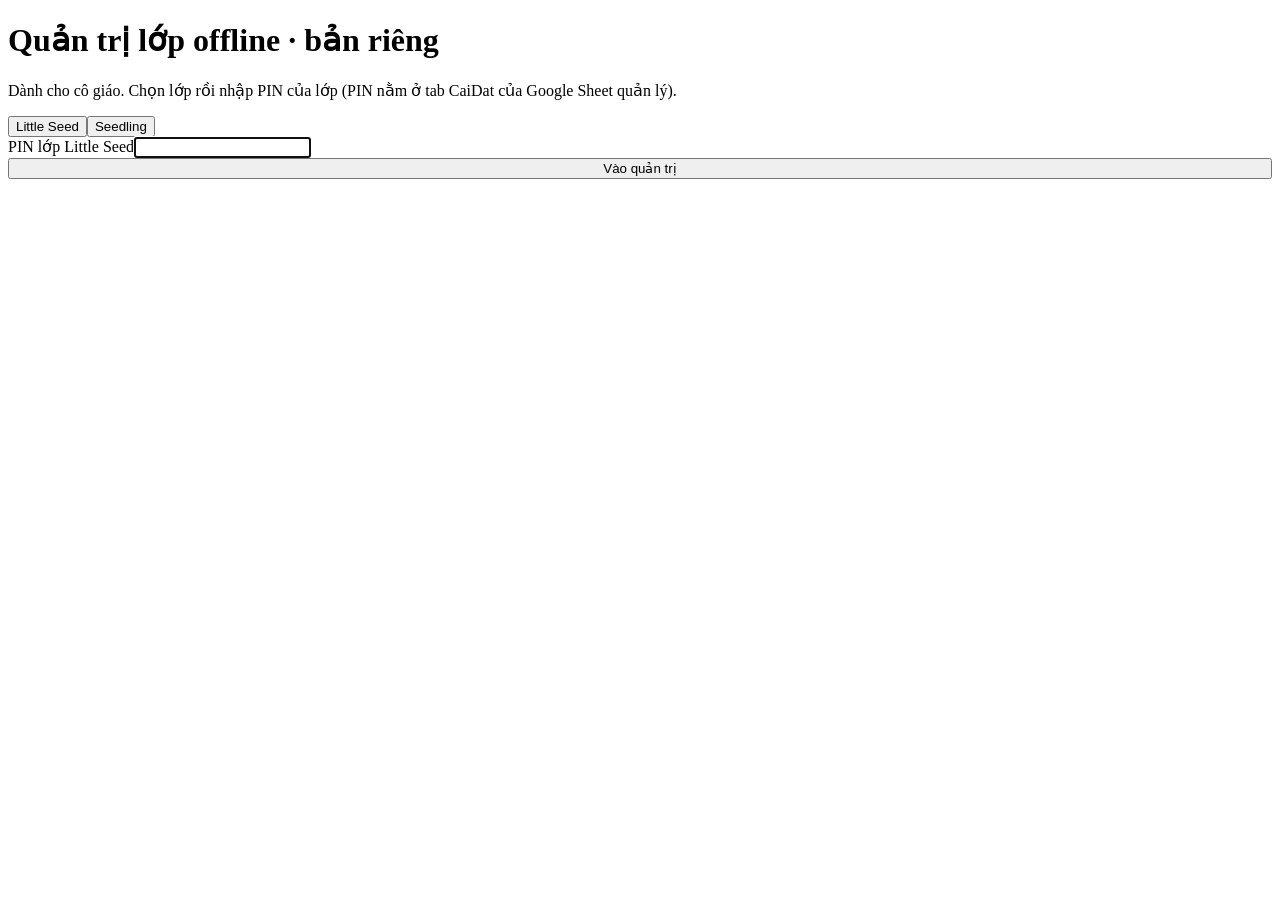
==== quan-tri-lop/index.html @ 4cc6d6eb "Lớp offline bản riêng: dùng máy chủ và Sheet dữ liệu riêng, trang quản trị "bản riêng" (26/11) - Hai" ====
<!doctype html>
<html lang="vi">
<head>
<meta charset="utf-8">
<meta name="viewport" content="width=device-width, initial-scale=1">
<meta name="robots" content="noindex, nofollow">
<meta name="referrer" content="no-referrer">
<title>Quản trị lớp offline (bản riêng) · Anh – Trung – Kids</title>
<link rel="preconnect" href="https://fonts.googleapis.com">
<link href="https://fonts.googleapis.com/css2?family=Be+Vietnam+Pro:wght@400;500;600;700&display=swap" rel="stylesheet">
<link rel="stylesheet" href="app.css?v=20261115a">
</head>
<body>
<header class="top" id="top" hidden>
  <div class="brand"><b>Quản trị lớp offline · bản riêng</b><span>Anh – Trung – Kids</span></div>
  <div class="lopsw" id="lopsw" role="tablist" aria-label="Chọn lớp"></div>
  <nav class="nav" id="nav" aria-label="Mục quản trị"></nav>
  <button class="ghost sm" id="logout" type="button">Thoát</button>
</header>
<div id="banner" class="banner" hidden></div>
<main id="main" tabindex="-1"></main>
<div id="toast" class="toast" role="status" aria-live="polite"></div>
<script src="qrcode.js"></script>
<script src="khung.js?v=20261114a"></script>
<script src="app.js?v=20261126r"></script>
</body>
</html>
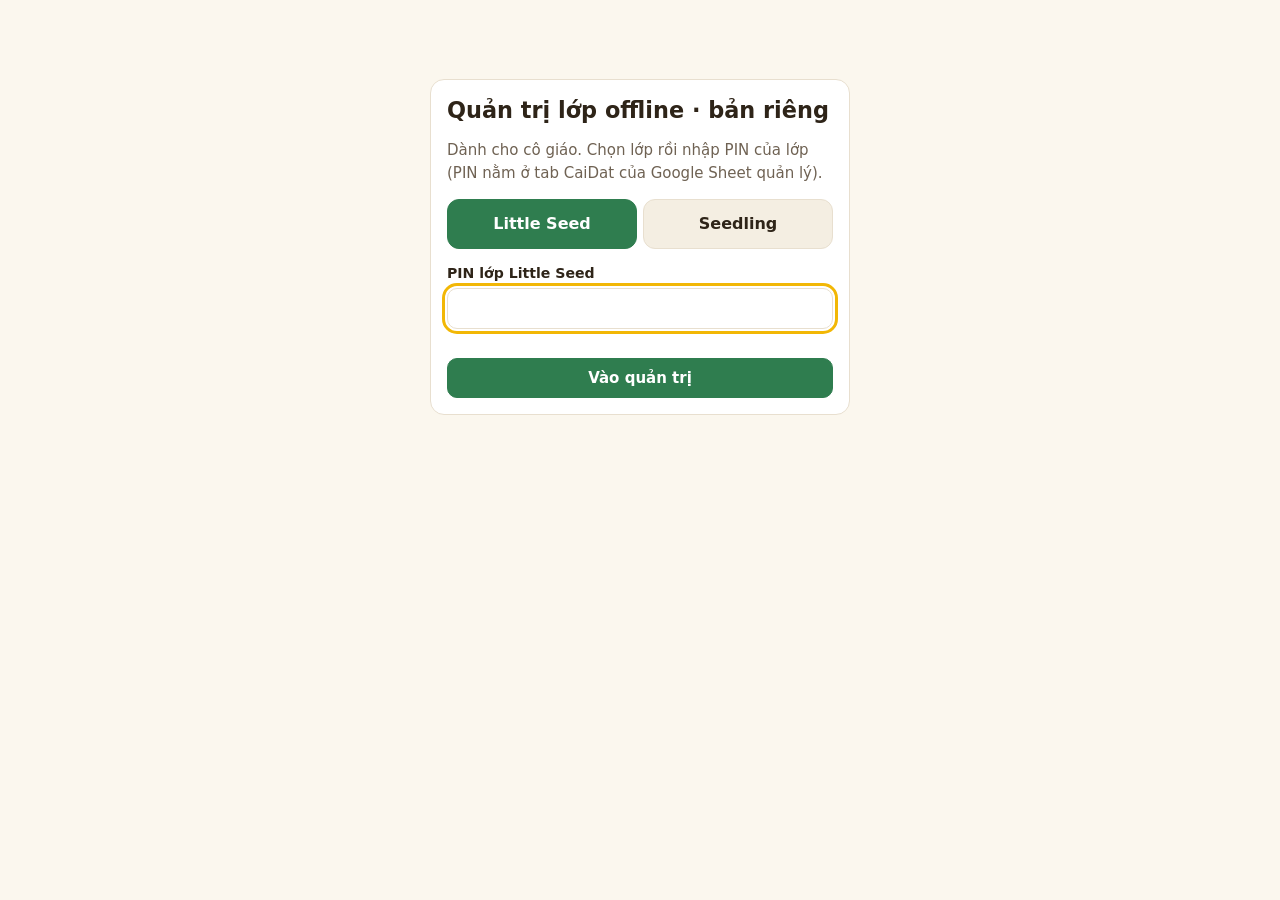
==== commit d1409ea2: "Trang quản trị: lớp học trong mỗi khoá, xếp lớp, chuyển lớp; máy chủ bản 7 (26/11) - Mục "Lớp học": " ====
--- a/quan-tri-lop/index.html
+++ b/quan-tri-lop/index.html
@@ -8,12 +8,13 @@
 <title>Quản trị lớp offline (bản riêng) · Anh – Trung – Kids</title>
 <link rel="preconnect" href="https://fonts.googleapis.com">
 <link href="https://fonts.googleapis.com/css2?family=Be+Vietnam+Pro:wght@400;500;600;700&display=swap" rel="stylesheet">
-<link rel="stylesheet" href="app.css?v=20261115a">
+<link rel="stylesheet" href="app.css?v=20261126s">
 </head>
 <body>
 <header class="top" id="top" hidden>
   <div class="brand"><b>Quản trị lớp offline · bản riêng</b><span>Anh – Trung – Kids</span></div>
-  <div class="lopsw" id="lopsw" role="tablist" aria-label="Chọn lớp"></div>
+  <div class="lopsw" id="lopsw" role="tablist" aria-label="Chọn khoá"></div>
+  <div class="lhpick" id="lhpick" hidden></div>
   <nav class="nav" id="nav" aria-label="Mục quản trị"></nav>
   <button class="ghost sm" id="logout" type="button">Thoát</button>
 </header>
@@ -22,6 +23,6 @@
 <div id="toast" class="toast" role="status" aria-live="polite"></div>
 <script src="qrcode.js"></script>
 <script src="khung.js?v=20261114a"></script>
-<script src="app.js?v=20261126r"></script>
+<script src="app.js?v=20261126s"></script>
 </body>
 </html>
--- a/quan-tri-lop/app.css
+++ b/quan-tri-lop/app.css
@@ -0,0 +1,195 @@
+:root{
+  color-scheme:light;
+  --bg:#FBF7EE; --card:#fff; --ink:#2E2418; --muted:#6F6253; --line:#E8DFCF; --soft:#F4EEE2;
+  --brand:#2F7D4F; --brand-soft:#E6F4EA; --red:#C62828; --red-soft:#FDECEC; --amber:#8A5300; --amber-soft:#FFF3D6;
+  --blue:#2D5B9A; --blue-soft:#E8F0FB; --focus:#F2B705; --r:14px;
+}
+@media (prefers-color-scheme:dark){
+  :root{color-scheme:dark;--bg:#1a1a19;--card:#232321;--ink:#f0efec;--muted:#c3c2b7;--line:#3a3936;--soft:#2c2c29;
+    --brand:#6fcf97;--brand-soft:#1f3327;--red:#ff8a8f;--red-soft:#3b2222;--amber:#f0b44c;--amber-soft:#3a2f1c;--blue:#8fb5ee;--blue-soft:#1f2a3a}
+}
+*{box-sizing:border-box}
+html,body{margin:0}
+body{font:15px/1.5 "Be Vietnam Pro",system-ui,-apple-system,"Segoe UI",sans-serif;background:var(--bg);color:var(--ink)}
+button,input,select,textarea{font:inherit;color:inherit}
+:focus-visible{outline:3px solid var(--focus);outline-offset:2px}
+a{color:var(--blue)}
+[hidden]{display:none!important}
+h1,h2,h3{line-height:1.25;margin:0}
+h2{font-size:1.15rem}
+h3{font-size:1rem}
+.muted{color:var(--muted)}
+.sm{font-size:.86rem}
+
+/* khung trên */
+.top{position:sticky;top:0;z-index:20;display:flex;flex-wrap:wrap;align-items:center;gap:8px 16px;padding:10px 16px;background:var(--card);border-bottom:1px solid var(--line)}
+.brand{display:flex;flex-direction:column;line-height:1.2}
+.brand b{font-size:1.02rem}.brand span{font-size:.78rem;color:var(--muted)}
+.lopsw{display:flex;gap:6px}
+.pill{border:1px solid var(--line);background:var(--soft);padding:6px 12px;border-radius:99px;cursor:pointer;font-weight:600;font-size:.9rem}
+.pill[aria-selected=true]{background:var(--brand);color:#fff;border-color:var(--brand)}
+@media (prefers-color-scheme:dark){.pill[aria-selected=true]{color:#10231a}}
+.nav{display:flex;gap:4px;flex-wrap:wrap;flex:1}
+.nav button{border:0;background:transparent;padding:8px 12px;border-radius:10px;cursor:pointer;font-weight:600;color:var(--muted)}
+.nav button[aria-current=page]{background:var(--brand-soft);color:var(--brand)}
+.nav button .dot{display:inline-block;min-width:18px;padding:0 5px;margin-left:4px;border-radius:99px;background:var(--red);color:#fff;font-size:.72rem;line-height:18px;text-align:center}
+.banner{margin:12px auto 0;max-width:1180px;padding:10px 14px;border-radius:var(--r);background:var(--amber-soft);color:var(--amber);border:1px solid var(--line)}
+main{max-width:1180px;margin:0 auto;padding:16px}
+.toast{position:fixed;left:50%;bottom:18px;transform:translate(-50%,20px);background:#2E2418;color:#fff;padding:10px 16px;border-radius:12px;opacity:0;pointer-events:none;transition:.25s;z-index:50;max-width:90vw}
+.toast.show{opacity:1;transform:translate(-50%,0)}
+
+/* thẻ, nút, form */
+.card{background:var(--card);border:1px solid var(--line);border-radius:var(--r);padding:16px}
+.card+.card{margin-top:14px}
+.card>h2,.card>h3{margin-bottom:10px}
+.grid{display:grid;gap:14px}
+.g2{grid-template-columns:repeat(auto-fit,minmax(320px,1fr))}
+.tiles{display:grid;gap:12px;grid-template-columns:repeat(auto-fit,minmax(150px,1fr));margin-bottom:14px}
+.tile{background:var(--card);border:1px solid var(--line);border-radius:var(--r);padding:12px 14px}
+.tile b{display:block;font-size:1.6rem;line-height:1.2}
+.tile span{color:var(--muted);font-size:.84rem}
+.tile.warn b{color:var(--red)}
+button.btn,a.btn{display:inline-block;border:1px solid var(--brand);background:var(--brand);color:#fff;padding:8px 14px;border-radius:10px;font-weight:600;cursor:pointer;text-decoration:none}
+@media (prefers-color-scheme:dark){button.btn,a.btn{color:#10231a}}
+button.btn:disabled{opacity:.5;cursor:default}
+button.ghost,a.ghost{display:inline-block;border:1px solid var(--line);background:var(--card);padding:7px 12px;border-radius:10px;cursor:pointer;text-decoration:none;color:var(--ink);font-weight:500}
+button.danger{border-color:var(--red);color:var(--red)}
+input[type=text],input[type=password],input[type=date],input[type=url],input[type=number],select,textarea{width:100%;padding:8px 10px;border:1px solid var(--line);border-radius:10px;background:var(--card)}
+textarea{min-height:70px;resize:vertical}
+label.f{display:block;font-weight:600;font-size:.88rem;margin:8px 0 4px}
+.row{display:flex;flex-wrap:wrap;gap:8px;align-items:center}
+.row>.grow{flex:1;min-width:140px}
+.empty{padding:18px;text-align:center;color:var(--muted);background:var(--soft);border-radius:12px}
+.chip{display:inline-block;padding:2px 9px;border-radius:99px;font-size:.78rem;font-weight:600;background:var(--soft);color:var(--muted)}
+.chip.g{background:var(--brand-soft);color:var(--brand)}.chip.r{background:var(--red-soft);color:var(--red)}.chip.a{background:var(--amber-soft);color:var(--amber)}.chip.b{background:var(--blue-soft);color:var(--blue)}
+
+/* đăng nhập */
+.login{max-width:420px;margin:7vh auto}
+.login h1{font-size:1.4rem;margin-bottom:4px}
+.login .lopsw{margin:14px 0}
+.login .lopsw .pill{flex:1;padding:12px;border-radius:12px;font-size:1rem}
+.err{color:var(--red);font-weight:600;margin:8px 0 0;min-height:1.4em}
+
+/* thanh tiến độ */
+.bars{display:grid;gap:8px}
+.bar-row{display:grid;grid-template-columns:minmax(90px,150px) 1fr auto;gap:10px;align-items:center;cursor:pointer;padding:3px 4px;border-radius:8px}
+.bar-row:hover{background:var(--soft)}
+.bar-row .nm{font-weight:600;overflow:hidden;text-overflow:ellipsis;white-space:nowrap}
+.bar{position:relative;height:14px;border-radius:99px;background:var(--soft);overflow:visible}
+.bar .fill{position:absolute;left:0;top:0;bottom:0;border-radius:99px;background:var(--brand)}
+.bar .fill.a{background:#D99A1E}.bar .fill.r{background:var(--red)}
+.bar .mark{position:absolute;top:-4px;bottom:-4px;width:2px;background:var(--ink);opacity:.55}
+.bar-row .vl{font-size:.82rem;color:var(--muted);min-width:96px;text-align:right}
+.legend{font-size:.8rem;color:var(--muted);margin-top:8px}
+
+/* cần chú ý */
+.attn{list-style:none;padding:0;margin:0;display:grid;gap:6px}
+.attn li{display:flex;gap:8px;align-items:flex-start;padding:8px 10px;border-radius:10px;background:var(--soft);cursor:pointer}
+.attn li:hover{background:var(--amber-soft)}
+
+/* bản đồ buổi học */
+.hm-wrap{overflow:auto}
+table.hm{border-collapse:separate;border-spacing:3px;font-size:.78rem}
+table.hm th{font-weight:600;color:var(--muted);padding:0 2px;white-space:nowrap}
+table.hm th.nm,table.hm td.nm{position:sticky;left:0;background:var(--card);text-align:left;padding-right:8px;font-weight:600;white-space:nowrap}
+.hc{width:28px;height:28px;border-radius:7px;display:grid;place-items:center;font-weight:700;background:var(--soft);color:var(--muted);cursor:pointer;border:0}
+.hc.c{background:var(--brand-soft);color:var(--brand)}.hc.v{background:var(--red-soft);color:var(--red)}.hc.p{background:var(--blue-soft);color:var(--blue)}.hc.t{background:var(--amber-soft);color:var(--amber)}
+.hc.s3{box-shadow:inset 0 0 0 2px var(--brand)}.hc.s1{box-shadow:inset 0 0 0 2px #D99A1E}
+
+/* học sinh */
+.split{display:grid;grid-template-columns:300px 1fr;gap:14px;align-items:start}
+.klist{display:grid;gap:4px;max-height:70vh;overflow:auto;margin-top:8px}
+.kitem{display:flex;justify-content:space-between;gap:6px;align-items:center;border:1px solid transparent;background:transparent;text-align:left;padding:8px 10px;border-radius:10px;cursor:pointer}
+.kitem:hover{background:var(--soft)}
+.kitem[aria-current=true]{background:var(--brand-soft);border-color:var(--brand)}
+.kitem.off{opacity:.55}
+.back{display:none}
+@media (max-width:820px){
+  .split{grid-template-columns:1fr}
+  .split.has-kid .klistcard{display:none}
+  .split:not(.has-kid) .kdetail{display:none}
+  .back{display:inline-block;margin-bottom:10px}
+  .bar-row{grid-template-columns:90px 1fr}
+  .bar-row .vl{grid-column:1/-1;text-align:left}
+}
+.facts{display:grid;gap:10px;grid-template-columns:repeat(auto-fit,minmax(120px,1fr));margin:12px 0}
+.facts div{background:var(--soft);border-radius:10px;padding:8px 10px}
+.facts b{display:block;font-size:1.15rem}.facts span{font-size:.78rem;color:var(--muted)}
+.tbl{width:100%;border-collapse:collapse;font-size:.88rem}
+.tbl th,.tbl td{padding:6px 8px;border-bottom:1px solid var(--line);text-align:left;vertical-align:top}
+.tbl th{color:var(--muted);font-weight:600;white-space:nowrap}
+.timeline{display:grid;gap:8px;margin-top:10px}
+.note{border-left:4px solid var(--line);background:var(--soft);border-radius:0 10px 10px 0;padding:8px 12px}
+.note.tien_bo{border-color:var(--brand)}.note.ho_tro{border-color:#D99A1E}.note.phu_huynh{border-color:var(--blue)}.note.hanh_vi{border-color:var(--red)}
+.note .meta{font-size:.78rem;color:var(--muted);display:flex;justify-content:space-between;gap:8px}
+.note p{margin:4px 0 0;white-space:pre-wrap}
+
+/* điểm danh */
+.att-scroll{overflow:auto;margin-top:10px}
+table.att{border-collapse:collapse;min-width:720px;width:100%}
+table.att th,table.att td{padding:6px 6px;border-bottom:1px solid var(--line);text-align:center;vertical-align:middle}
+table.att th{font-size:.78rem;color:var(--muted);font-weight:600}
+table.att td.nm{text-align:left;font-weight:600;position:sticky;left:0;background:var(--card);white-space:nowrap}
+.seg{display:inline-flex;border:1px solid var(--line);border-radius:10px;overflow:hidden}
+.seg button{border:0;background:var(--card);padding:6px 9px;cursor:pointer;font-weight:700;color:var(--muted);border-right:1px solid var(--line)}
+.seg button:last-child{border-right:0}
+.seg button[aria-pressed=true].c{background:var(--brand-soft);color:var(--brand)}
+.seg button[aria-pressed=true].v{background:var(--red-soft);color:var(--red)}
+.seg button[aria-pressed=true].p{background:var(--blue-soft);color:var(--blue)}
+.seg button[aria-pressed=true].t{background:var(--amber-soft);color:var(--amber)}
+.lv{width:34px;height:34px;border-radius:9px;border:1px solid var(--line);background:var(--card);cursor:pointer;font-weight:700}
+.lv.l1{background:var(--amber-soft);color:var(--amber)}.lv.l2{background:var(--blue-soft);color:var(--blue)}.lv.l3{background:var(--brand-soft);color:var(--brand)}
+table.att input[type=text]{min-width:150px;padding:6px 8px}
+.savebar{position:sticky;bottom:0;background:var(--card);border-top:1px solid var(--line);padding:10px 0;margin-top:10px;display:flex;gap:8px;flex-wrap:wrap;align-items:center}
+
+/* tài nguyên */
+.rgrp{margin-top:14px}.rgrp:first-child{margin-top:0}
+.rgrp h3{margin-bottom:8px;color:var(--muted);font-size:.86rem;text-transform:uppercase;letter-spacing:.04em}
+.rlist{display:grid;gap:8px;grid-template-columns:repeat(auto-fill,minmax(270px,1fr))}
+.res{display:flex;flex-direction:column;gap:2px;padding:10px 12px;border:1px solid var(--line);border-radius:12px;text-decoration:none;color:var(--ink);background:var(--card)}
+.res:hover{border-color:var(--brand);background:var(--brand-soft)}
+.res b{font-size:.95rem}.res small{color:var(--muted)}
+.res .acts{display:flex;gap:6px;margin-top:6px}
+.res .acts button{padding:3px 8px;font-size:.78rem}
+.chips{display:flex;gap:6px;flex-wrap:wrap}
+.chips button{border:1px solid var(--line);background:var(--card);border-radius:99px;padding:5px 11px;cursor:pointer}
+.chips button[aria-pressed=true]{background:var(--brand-soft);border-color:var(--brand);color:var(--brand);font-weight:700}
+@media print{.top,.savebar,.nav,.toast,button{display:none!important}}
+
+/* điện thoại: thanh trên gọn, menu cuộn ngang một hàng */
+@media (max-width:820px){
+  .top{position:static}
+  .nav{order:3;flex-basis:100%;flex-wrap:nowrap;overflow-x:auto;padding-bottom:2px}
+  .nav button{white-space:nowrap}
+  main{padding:12px}
+}
+
+/* bản 5: tài khoản con, thẻ in */
+.share{display:block;margin-top:8px;font-size:14px}.chip.g{background:#DFF3DC;color:#256029}
+.tbl.tk td{vertical-align:top}.tbl.tk tr.wait{background:#FFF8E6}.pin{font-size:17px;font-weight:800;letter-spacing:3px}.wrapchip{display:block;margin-top:4px;white-space:normal}
+#printarea{display:none}
+@media print{
+  body.printing>*:not(#printarea){display:none!important}
+  body.printing #printarea{display:grid!important;grid-template-columns:1fr 1fr;gap:8mm;padding:6mm;background:#fff}
+  .pcard{border:2px dashed #888;border-radius:10px;padding:5mm;break-inside:avoid;font-family:'Be Vietnam Pro',sans-serif;color:#000}
+  .pc-h b{display:block;font-size:14pt}.pc-h span{font-size:11pt}.pc-b{display:flex;gap:5mm;align-items:center;margin:4mm 0}.pc-qr{width:34mm;height:34mm;flex:none}.pc-qr svg{width:100%;height:100%}
+  .pc-t{font-size:12pt;line-height:1.6}.pc-pin{font-size:22pt;letter-spacing:4px}.pc-t small{display:block;font-size:9pt;line-height:1.3}.pcard p{font-size:9pt;line-height:1.4;margin:0}
+}
+
+/* ---- bản 7: lớp học ---- */
+.lhpick{display:flex;align-items:center;gap:6px}
+.lhpick label{font-size:.85rem;font-weight:600;color:var(--muted)}
+.lhpick select{width:auto;max-width:260px;padding:6px 10px;border-radius:99px;font-weight:600}
+.lhhead{display:flex;flex-wrap:wrap;align-items:baseline;gap:4px 12px;margin:0 0 12px}
+.lhhead h1{font-size:1.3rem;margin:0}
+.lhgrid{display:grid;grid-template-columns:repeat(auto-fill,minmax(240px,1fr));gap:10px}
+.lhcard{border:1px solid var(--line);border-radius:12px;padding:12px;background:var(--soft)}
+.lhcard.on{border-color:var(--brand);box-shadow:0 0 0 2px var(--brand-soft)}
+.lhc-t{display:flex;justify-content:space-between;align-items:center;gap:8px;margin-bottom:4px}
+.lhnote{margin:0 0 10px;padding:8px 10px;border-radius:10px;background:var(--brand-soft);font-size:.9rem}
+.lhnote.warn{background:var(--amber-soft)}
+.lhbulk{margin:8px 0;padding:8px 10px;border-radius:10px;background:var(--soft)}
+.tbl select{width:auto;min-width:160px}
+@media (max-width:640px){.lhpick{order:3;width:100%}.lhpick select{flex:1;max-width:none}}
+.lhc-t .chip,.tbl .chip{white-space:nowrap}
+@media (max-width:640px){.tbl select{min-width:0;max-width:150px}}
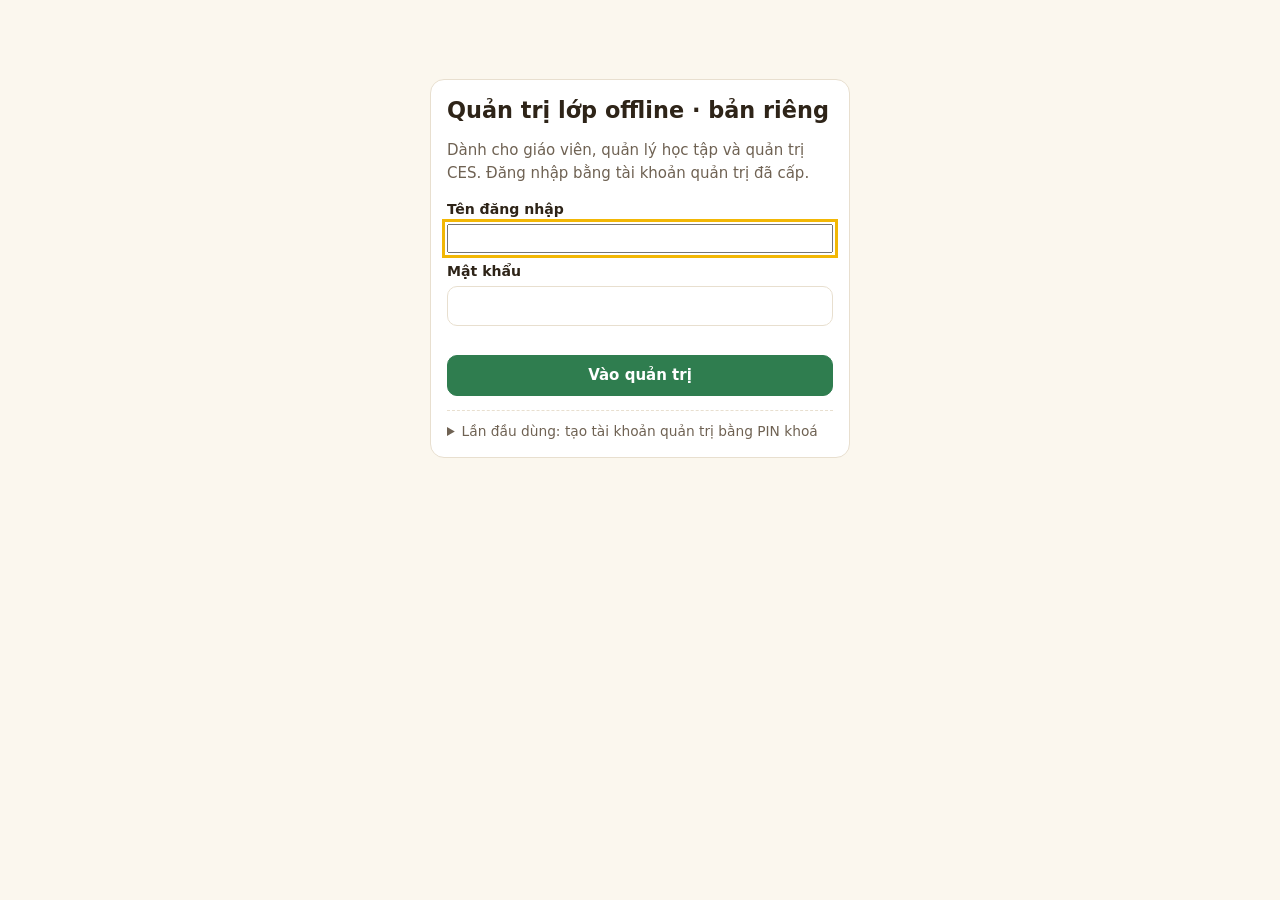
==== commit 76a42692: "Bản 10: tài khoản nhân sự (quản trị / giáo viên / quản lý học tập), link riêng của con, chuyển khoá " ====
--- a/quan-tri-lop/index.html
+++ b/quan-tri-lop/index.html
@@ -8,7 +8,7 @@
 <title>Quản trị lớp offline (bản riêng) · Anh – Trung – Kids</title>
 <link rel="preconnect" href="https://fonts.googleapis.com">
 <link href="https://fonts.googleapis.com/css2?family=Be+Vietnam+Pro:wght@400;500;600;700&display=swap" rel="stylesheet">
-<link rel="stylesheet" href="app.css?v=20261126s">
+<link rel="stylesheet" href="app.css?v=20261127d">
 </head>
 <body>
 <header class="top" id="top" hidden>
@@ -23,6 +23,9 @@
 <div id="toast" class="toast" role="status" aria-live="polite"></div>
 <script src="qrcode.js"></script>
 <script src="khung.js?v=20261114a"></script>
-<script src="app.js?v=20261126s"></script>
+<script src="giao-an.js?v=20261127d"></script>
+<script src="app.js?v=20261127d"></script>
+<script src="vai-tro.js?v=20261127d"></script>
+<script src="nhan-su.js?v=20261127d"></script>
 </body>
 </html>
--- a/quan-tri-lop/app.css
+++ b/quan-tri-lop/app.css
@@ -193,3 +193,67 @@
 @media (max-width:640px){.lhpick{order:3;width:100%}.lhpick select{flex:1;max-width:none}}
 .lhc-t .chip,.tbl .chip{white-space:nowrap}
 @media (max-width:640px){.tbl select{min-width:0;max-width:150px}}
+
+/* ---- vai trò, giáo án, con cần hỗ trợ (27/11/2026) ---- */
+.vaisw{display:flex;gap:6px}
+.pill.vai.gv[aria-selected=true]{background:#7A4FB0;border-color:#7A4FB0}
+.pill.vai.ql[aria-selected=true]{background:var(--blue);border-color:var(--blue)}
+.vaihead{margin:0 0 12px;padding:10px 14px;border-radius:12px;font-size:.95rem;border-left:6px solid var(--blue);background:var(--blue-soft)}
+.vaihead.gv{border-left-color:#7A4FB0;background:#F2ECFA}
+.vaichon{max-width:720px;margin:24px auto;text-align:center}
+.vaichon-b{display:grid;grid-template-columns:1fr 1fr;gap:12px;margin-top:14px}
+.vc{display:flex;flex-direction:column;align-items:center;gap:6px;padding:18px 12px;border-radius:14px;border:2px solid var(--line);background:var(--card);cursor:pointer;font:inherit}
+.vc span{font-size:2rem}.vc b{font-size:1.1rem}.vc small{color:var(--muted)}
+.vc.gv:hover{border-color:#7A4FB0}.vc.ql:hover{border-color:var(--blue)}
+.gbs{display:grid;grid-template-columns:repeat(3,1fr);gap:10px}
+.gb{background:var(--soft);border-radius:12px;padding:12px;min-width:0}
+.gb h3{font-size:.95rem;margin:0 0 6px}.gb-t{font-weight:600;margin:0 0 4px}.gb p{margin:4px 0}.gb ul{margin:4px 0;padding-left:18px}
+.ready li{margin:3px 0}.ready [data-kid],.lk{cursor:pointer;text-decoration:underline dotted}
+.ok{color:var(--brand);font-weight:600}
+.pha{font-size:.85rem;text-transform:uppercase;letter-spacing:.04em;color:var(--muted);margin:14px 0 6px}
+.viec{list-style:none;margin:0;padding:0}
+.viec li{display:flex;gap:10px;padding:8px 0;border-bottom:1px solid var(--line)}
+.viec li.xong>div>b{color:var(--muted);text-decoration:line-through}
+.viec li.gap{background:linear-gradient(90deg,var(--amber-soft),transparent)}
+.vi-ic{flex:none;width:22px;text-align:center}.vi-btn{margin-top:6px}
+.hts{list-style:none;margin:0;padding:0}
+.ht{padding:10px 0;border-bottom:1px solid var(--line)}.ht.dang{opacity:.75}
+.ht-gp{margin:6px 0 4px}.dang-t{color:var(--brand);margin-top:4px}
+.ghost.xs{padding:2px 8px;font-size:.78rem}
+a.btnlink{text-decoration:none;display:inline-flex;align-items:center}
+.mark.need{background:var(--blue)}
+.gab{border:1px solid var(--line);border-radius:10px;margin:6px 0;background:var(--card)}
+.gab.cur{border-color:var(--blue);box-shadow:0 0 0 2px var(--blue-soft)}
+.gab summary{cursor:pointer;padding:10px 12px;display:flex;gap:8px;align-items:baseline;flex-wrap:wrap}
+.gab-n{display:inline-grid;place-items:center;min-width:26px;height:26px;border-radius:99px;background:var(--soft);font-weight:700;font-size:.8rem}
+.gab-b{padding:0 14px 12px;font-size:.92rem}.gab-b p{margin:6px 0}
+@media (max-width:900px){.gbs{grid-template-columns:1fr}}
+@media (max-width:640px){.vaisw{order:2}.vaichon-b{grid-template-columns:1fr}}
+/* thanh mục xuống hàng riêng để không chen với nút vai, khoá, lớp */
+.top .nav{order:9;flex-basis:100%;display:flex;flex-wrap:wrap;gap:4px}
+.top #logout{margin-left:auto}
+/* trao đổi, nhờ việc giữa giáo viên và quản lý lớp */
+.tdcard h3.pha{font-size:.9rem;margin:6px 0}
+.tds{list-style:none;margin:6px 0;padding:0;display:grid;gap:8px}
+.td{border:1px solid var(--line,#e3e3e3);border-left:4px solid var(--blue,#2b6cb0);border-radius:10px;padding:8px 10px;background:#fff}
+.td.viec{border-left-color:var(--amber,#b7791f)}.td.xong{opacity:.7;border-left-color:var(--brand,#2f855a)}.td.qh{border-left-color:var(--red,#c53030)}
+.td-h{display:flex;flex-wrap:wrap;gap:6px;align-items:center}.td-nd{margin:6px 0;white-space:pre-wrap;overflow-wrap:anywhere}
+.td-tl{background:var(--blue-soft,#ebf4ff);border-radius:8px;padding:4px 8px;margin-bottom:6px;white-space:pre-wrap}
+.td-b{gap:6px}.tdgui{margin:10px 0}.tdgui textarea{width:100%;box-sizing:border-box;margin:6px 0}
+.tdmau{margin-top:6px}.tdmau button{font-size:.8rem}.ht-nho{gap:4px;align-items:center;margin-top:4px}
+/* học liệu gửi thêm (bản 9) */
+.hls{margin:6px 0 10px;padding-left:18px}.hls li{margin:3px 0}
+.hl{border:1px solid var(--line,#e3e3e3);border-left:4px solid var(--amber,#b7791f);border-radius:10px;padding:8px 10px;background:#fff}.hl.xong{border-left-color:var(--brand,#2f855a)}
+.hlgui summary{cursor:pointer}.hlgui input[type=text],.hlgui input[type=url]{width:100%;box-sizing:border-box}
+.hlkid{margin:8px 0}.hlkid .chips{margin-top:6px}.hlk{display:inline-flex;gap:4px;align-items:center;border:1px solid var(--line,#ddd);border-radius:99px;padding:3px 10px;background:#fff}
+.hlto{background:var(--amber-soft,#fff7e6);border:1px solid var(--amber,#b7791f);border-radius:10px;padding:8px 12px;margin:8px 0}.hlto ol{margin:6px 0 0;padding-left:20px}
+[data-hlphat][aria-pressed=true],[data-hlgui][aria-pressed=true]{color:var(--brand,#2f855a)}
+/* bản 10: đăng nhập tài khoản, nhân sự, link riêng */
+.login details.dau{margin-top:14px;border-top:1px dashed var(--line,#ddd);padding-top:10px}.login details.dau summary{cursor:pointer;color:var(--muted,#666)}
+.login input{width:100%;box-sizing:border-box}
+.toi{display:inline-flex;align-items:center;gap:6px;margin-right:6px}
+.nvform input:not([type=checkbox]):not([type=radio]){width:100%;box-sizing:border-box}.nvv{display:inline-flex;gap:4px;align-items:center;border:1px solid var(--line,#ddd);border-radius:99px;padding:4px 12px;background:#fff}
+.nvlop{margin:6px 0}.tbl tr.off td{opacity:.55}
+.mkov{position:fixed;inset:0;background:rgba(30,30,30,.45);display:flex;align-items:center;justify-content:center;padding:16px;z-index:50}.mkbox{max-width:380px;width:100%}.mkbox input{width:100%;box-sizing:border-box}
+code.lnk{font-size:.78rem;word-break:break-all;background:#f6f6f6;padding:2px 6px;border-radius:6px}
+.hlweb{display:block;margin:10px 0;padding:8px 10px;border:1px solid var(--blue,#2b6cb0);border-radius:10px;background:var(--blue-soft,#ebf4ff);font-size:.9rem}
